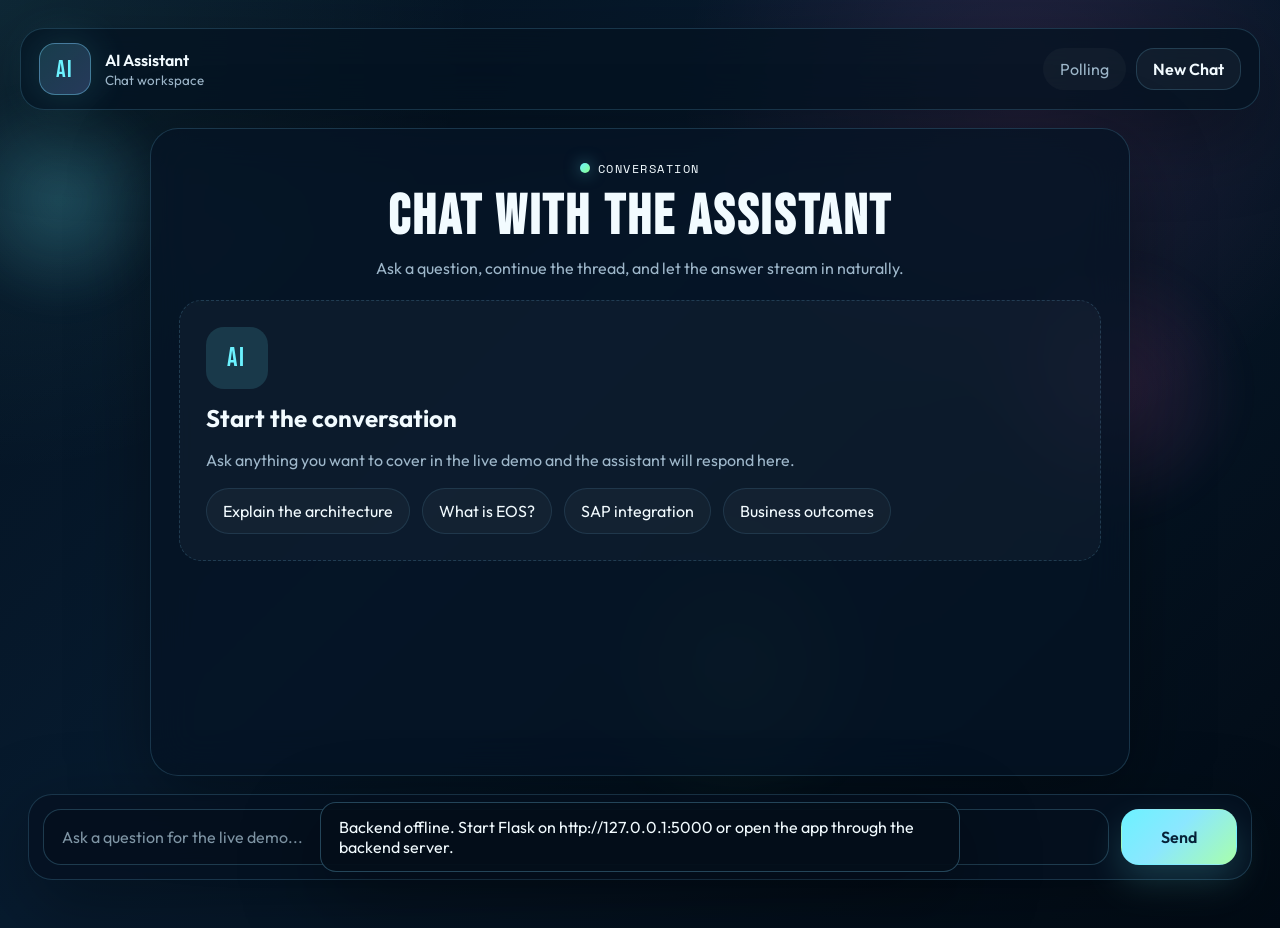
==== backend/chat.html @ 1033247f "Updated frontend" ====
<!DOCTYPE html>
<html lang="en">
<head>
    <meta charset="UTF-8">
    <meta name="viewport" content="width=device-width, initial-scale=1.0">
    <title>AI Assistant | Chat</title>
    <link rel="preconnect" href="https://fonts.googleapis.com">
    <link rel="preconnect" href="https://fonts.gstatic.com" crossorigin>
    <link href="https://fonts.googleapis.com/css2?family=Bebas+Neue&family=Outfit:wght@300;400;500;600;700&family=Space+Mono:wght@400;700&display=swap" rel="stylesheet">
    <link rel="stylesheet" href="demo-ui.css">
</head>
<body class="app-body">
    <div class="orb orb-1"></div>
    <div class="orb orb-2"></div>
    <div class="orb orb-3"></div>

    <div class="shell chat-shell-simple">
        <header class="topbar">
            <div class="topbar-left">
                <a class="brand" href="index.html">
                    <span class="brand-mark">AI</span>
                    <span class="brand-copy">
                        <strong>AI Assistant</strong>
                        <small>Chat workspace</small>
                    </span>
                </a>
            </div>

            <nav class="topnav">
                
                <a class="nav-link" href="poll.html">Polling</a>
                <button class="secondary-btn topbar-action" id="newChatBtn" type="button">New Chat</button>
            </nav>
        </header>

        <main class="chat-main-simple">
            <section class="chat-stage chat-stage-wide">
                <div class="chat-room-header">
                    <div>
                        <div class="eyebrow">Conversation</div>
                        <h1 class="thread-title">Chat With The Assistant</h1>
                        <p class="thread-copy thread-copy-compact">
                            Ask a question, continue the thread, and let the answer stream in naturally.
                        </p>
                    </div>
                </div>

                <div class="chat-empty" id="chatEmptyState">
                    <div class="chat-empty-icon">AI</div>
                    <h2>Start the conversation</h2>
                    <p>Ask anything you want to cover in the live demo and the assistant will respond here.</p>
                    <div class="chat-starters">
                        <button class="chat-starter js-chat-prompt" type="button" data-reply="Explain the architecture in detail.">
                            Explain the architecture
                        </button>
                        <button class="chat-starter js-chat-prompt" type="button" data-reply="What is EOS and what does it do?">
                            What is EOS?
                        </button>
                        <button class="chat-starter js-chat-prompt" type="button" data-reply="How does SAP integration work?">
                            SAP integration
                        </button>
                        <button class="chat-starter js-chat-prompt" type="button" data-reply="What are the business outcomes?">
                            Business outcomes
                        </button>
                    </div>
                </div>

                <div class="chat-messages" id="chatMessages"></div>
            </section>
        </main>

        <footer class="composer-bar">
            <div class="composer">
                <input
                    class="composer-input"
                    id="messageInput"
                    type="text"
                    placeholder="Ask a question for the live demo..."
                    autocomplete="off"
                >
                <button class="primary-btn send-btn" id="sendBtn" type="button">Send</button>
            </div>
        </footer>
    </div>

    <div class="toast" id="appToast"></div>
    <script src="api-config.js"></script>
    <script src="app.js"></script>
</body>
</html>
---- backend/demo-ui.css ----
:root {
    --bg: #04111f;
    --bg-2: #071b2f;
    --card: rgba(6, 20, 36, 0.78);
    --border: rgba(122, 214, 255, 0.18);
    --border-strong: rgba(122, 214, 255, 0.42);
    --text: #f2fbff;
    --muted: #9eb7ca;
    --muted-soft: #7f95a5;
    --cyan: #6cf2ff;
    --green: #89ff8f;
    --pink: #ff67cb;
    --purple: #88a6ff;
    --display-font: "Bebas Neue", sans-serif;
    --mono-font: "Space Mono", monospace;
    --body-font: "Outfit", sans-serif;
    --shadow: 0 24px 80px rgba(0, 0, 0, 0.35);
    --shadow-glow: 0 0 40px rgba(108, 242, 255, 0.16);
}

* {
    box-sizing: border-box;
}

html,
body {
    margin: 0;
    min-height: 100%;
}

body {
    background:
        radial-gradient(circle at top left, rgba(108, 242, 255, 0.10), transparent 30%),
        radial-gradient(circle at 80% 10%, rgba(255, 103, 203, 0.12), transparent 26%),
        linear-gradient(135deg, var(--bg), var(--bg-2) 42%, #020b15 100%);
    color: var(--text);
    font-family: var(--body-font);
}

body::before {
    content: "";
    position: fixed;
    inset: 0;
    background-image:
        linear-gradient(rgba(255, 255, 255, 0.02) 1px, transparent 1px),
        linear-gradient(90deg, rgba(255, 255, 255, 0.02) 1px, transparent 1px);
    background-size: 32px 32px;
    opacity: 0.22;
    pointer-events: none;
}

a {
    color: inherit;
    text-decoration: none;
}

button,
input,
textarea {
    font: inherit;
}

button {
    cursor: pointer;
}

.app-body {
    position: relative;
    overflow-x: hidden;
}

.orb {
    position: fixed;
    border-radius: 999px;
    filter: blur(16px);
    opacity: 0.55;
    pointer-events: none;
}

.orb-1 {
    top: 90px;
    left: -50px;
    width: 220px;
    height: 220px;
    background: radial-gradient(circle, rgba(108, 242, 255, 0.4), transparent 72%);
}

.orb-2 {
    top: 260px;
    right: 3%;
    width: 260px;
    height: 260px;
    background: radial-gradient(circle, rgba(255, 103, 203, 0.28), transparent 74%);
}

.orb-3 {
    bottom: 80px;
    left: 46%;
    width: 300px;
    height: 300px;
    background: radial-gradient(circle, rgba(137, 255, 143, 0.18), transparent 72%);
}

.shell {
    position: relative;
    z-index: 1;
    width: min(1280px, calc(100% - 40px));
    margin: 0 auto;
    padding: 28px 0 40px;
}

.topbar {
    display: flex;
    align-items: center;
    justify-content: space-between;
    gap: 20px;
    padding: 14px 18px;
    background: rgba(5, 18, 33, 0.78);
    border: 1px solid var(--border);
    border-radius: 24px;
    backdrop-filter: blur(20px);
    box-shadow: var(--shadow);
}

.topbar-left {
    display: flex;
    align-items: center;
    gap: 16px;
}

.brand {
    display: inline-flex;
    align-items: center;
    gap: 14px;
}

.brand-mark {
    display: grid;
    place-items: center;
    width: 52px;
    height: 52px;
    border-radius: 16px;
    font-family: var(--display-font);
    font-size: 1.5rem;
    letter-spacing: 0.08em;
    background: linear-gradient(135deg, rgba(108, 242, 255, 0.18), rgba(136, 166, 255, 0.25));
    border: 1px solid var(--border-strong);
    color: var(--cyan);
    box-shadow: var(--shadow-glow);
}

.brand-copy {
    display: grid;
    gap: 2px;
}

.brand-copy strong {
    font-size: 1rem;
    font-weight: 600;
}

.brand-copy small,
.question-meta,
.feature-kicker,
.side-label,
.stat-label,
.poll-helper,
.message-meta,
.field-label,
.hero-badge,
.char-count {
    color: var(--muted);
}

.topnav {
    display: flex;
    flex-wrap: wrap;
    justify-content: flex-end;
    gap: 10px;
}

.nav-link,
.nav-back,
.text-link {
    display: inline-flex;
    align-items: center;
    justify-content: center;
    min-height: 42px;
    padding: 0 16px;
    border-radius: 999px;
    border: 1px solid transparent;
    transition: 160ms ease;
}

.nav-link,
.nav-back {
    background: rgba(255, 255, 255, 0.03);
    color: var(--muted);
}

.nav-link:hover,
.nav-back:hover,
.text-link:hover {
    border-color: var(--border-strong);
    color: var(--text);
}

.nav-link.active {
    color: var(--text);
    border-color: rgba(108, 242, 255, 0.42);
    background: rgba(108, 242, 255, 0.08);
}

.text-link {
    justify-content: flex-start;
    width: fit-content;
    padding: 0;
    min-height: auto;
    color: var(--cyan);
}

.landing-main,
.poll-main {
    padding-top: 26px;
}

.landing-main {
    display: grid;
    grid-template-columns: minmax(0, 1.2fr) minmax(280px, 0.75fr) minmax(260px, 0.7fr);
    gap: 22px;
}

.hero-copy,
.hero-visual-card,
.feature-card,
.chat-stage,
.chat-side .side-card,
.poll-form-card,
.poll-feed-card,
.poll-queue-card,
.stat-card {
    background: var(--card);
    border: 1px solid var(--border);
    border-radius: 28px;
    backdrop-filter: blur(20px);
    box-shadow: var(--shadow);
}

.hero-copy,
.hero-visual-card,
.poll-hero,
.poll-form-card,
.poll-feed-card,
.poll-queue-card,
.chat-stage,
.side-card {
    padding: 28px;
}

.eyebrow,
.feature-kicker,
.side-label {
    display: inline-flex;
    align-items: center;
    gap: 8px;
    font-family: var(--mono-font);
    font-size: 0.78rem;
    letter-spacing: 0.12em;
    text-transform: uppercase;
}

.eyebrow::before,
.feature-kicker::before,
.side-label::before {
    content: "";
    width: 10px;
    height: 10px;
    border-radius: 999px;
    background: linear-gradient(135deg, var(--cyan), var(--green));
    box-shadow: 0 0 16px rgba(108, 242, 255, 0.5);
}

.hero-title,
.poll-hero-title,
.thread-title {
    margin: 14px 0 12px;
    line-height: 0.92;
    letter-spacing: 0.05em;
    font-family: var(--display-font);
}

.hero-title,
.poll-hero-title {
    font-size: clamp(4rem, 8vw, 7rem);
}

.thread-title {
    font-size: clamp(2.4rem, 5vw, 3.5rem);
}

.hero-description,
.hero-visual-copy,
.thread-copy,
.feature-card p,
.poll-hero-copy,
.poll-helper,
.chat-empty p {
    margin: 0;
    color: var(--muted);
    line-height: 1.7;
}

.launch-panel,
.poll-form {
    margin-top: 28px;
}

.field-label {
    display: block;
    margin-bottom: 10px;
    font-size: 0.95rem;
}

.launch-row {
    display: flex;
    gap: 12px;
}

.neon-input,
.poll-textarea,
.composer-input {
    width: 100%;
    border: 1px solid rgba(122, 214, 255, 0.22);
    border-radius: 18px;
    background: rgba(5, 17, 30, 0.88);
    color: var(--text);
    padding: 16px 18px;
    outline: none;
    transition: border-color 160ms ease, box-shadow 160ms ease, transform 160ms ease;
}

.neon-input:focus,
.poll-textarea:focus,
.composer-input:focus {
    border-color: rgba(108, 242, 255, 0.7);
    box-shadow: 0 0 0 4px rgba(108, 242, 255, 0.08);
}

.neon-input::placeholder,
.poll-textarea::placeholder,
.composer-input::placeholder {
    color: var(--muted-soft);
}

.neon-input-large {
    min-height: 64px;
    font-size: 1.04rem;
}

.poll-textarea {
    min-height: 132px;
    resize: vertical;
}

.primary-btn,
.secondary-btn,
.prompt-chip,
.suggestion-chip,
.vote-btn {
    border: 1px solid transparent;
    border-radius: 18px;
    transition: transform 160ms ease, border-color 160ms ease, background 160ms ease, color 160ms ease, box-shadow 160ms ease;
}

.primary-btn,
.secondary-btn {
    min-height: 56px;
    padding: 0 22px;
    font-weight: 600;
}

.primary-btn {
    background: linear-gradient(135deg, var(--cyan), #8be7ff 45%, #a8ffab);
    color: #062137;
    box-shadow: 0 16px 36px rgba(108, 242, 255, 0.18);
}

.primary-btn:hover,
.secondary-btn:hover,
.prompt-chip:hover,
.suggestion-chip:hover,
.vote-btn:hover {
    transform: translateY(-1px);
}

.primary-btn:disabled,
.secondary-btn:disabled,
.vote-btn:disabled {
    opacity: 0.55;
    cursor: not-allowed;
    transform: none;
}

.secondary-btn {
    background: rgba(255, 255, 255, 0.04);
    color: var(--text);
    border-color: rgba(122, 214, 255, 0.18);
}

.prompt-chip-row,
.stacked-chip-list,
.suggestion-chips {
    display: flex;
    gap: 12px;
}

.prompt-chip-row {
    margin-top: 22px;
    flex-wrap: wrap;
}

.stacked-chip-list,
.suggestion-chips {
    flex-direction: column;
}

.prompt-chip,
.suggestion-chip,
.vote-btn {
    background: rgba(255, 255, 255, 0.03);
    color: var(--text);
    border-color: rgba(122, 214, 255, 0.12);
    padding: 14px 16px;
}

.prompt-chip-block {
    text-align: left;
    width: 100%;
}

.hero-visual-card {
    display: grid;
    gap: 18px;
    align-content: space-between;
}

.hero-badge {
    display: inline-flex;
    width: fit-content;
    padding: 8px 14px;
    border-radius: 999px;
    background: rgba(255, 255, 255, 0.04);
    font-family: var(--mono-font);
    font-size: 0.76rem;
    letter-spacing: 0.08em;
    text-transform: uppercase;
}

.hero-rings {
    position: relative;
    display: grid;
    place-items: center;
    min-height: 340px;
}

.ring {
    position: absolute;
    border-radius: 999px;
    border: 1px solid rgba(122, 214, 255, 0.16);
}

.ring-a {
    width: 280px;
    height: 280px;
    animation: spin 18s linear infinite;
}

.ring-b {
    width: 220px;
    height: 220px;
    border-color: rgba(255, 103, 203, 0.22);
    animation: spinReverse 14s linear infinite;
}

.ring-c {
    width: 160px;
    height: 160px;
    border-color: rgba(137, 255, 143, 0.2);
    animation: pulse 3.5s ease-in-out infinite;
}

.hero-core {
    position: relative;
    z-index: 1;
    display: grid;
    place-items: center;
    width: 124px;
    height: 124px;
    border-radius: 32px;
    background:
        radial-gradient(circle at 30% 30%, rgba(255, 255, 255, 0.18), transparent 46%),
        linear-gradient(145deg, rgba(108, 242, 255, 0.25), rgba(8, 25, 43, 0.88));
    border: 1px solid rgba(122, 214, 255, 0.26);
    box-shadow: var(--shadow-glow);
}

.hero-core span {
    font-family: var(--display-font);
    font-size: 2.4rem;
    letter-spacing: 0.08em;
    color: var(--cyan);
}

.hero-core small {
    font-family: var(--mono-font);
    letter-spacing: 0.18em;
    text-transform: uppercase;
    color: var(--muted);
}

.feature-rail {
    display: grid;
    gap: 18px;
}

.feature-card {
    padding: 24px;
}

.feature-card h2 {
    margin: 14px 0 10px;
    font-size: 1.3rem;
}

.feature-card-stats {
    display: grid;
    gap: 14px;
}

.mini-stat {
    display: grid;
    gap: 4px;
}

.mini-stat strong {
    font-family: var(--mono-font);
    color: var(--cyan);
}

.mini-stat span {
    color: var(--muted);
}

.chat-shell {
    display: grid;
    gap: 20px;
}

.chat-layout {
    display: grid;
    grid-template-columns: minmax(0, 1.3fr) minmax(280px, 0.62fr);
    gap: 20px;
}

.chat-stage {
    min-height: 68vh;
    display: grid;
    grid-template-rows: auto auto 1fr;
    gap: 18px;
}

.thread-header {
    display: flex;
    align-items: flex-start;
    justify-content: space-between;
    gap: 14px;
}

.chat-empty {
    display: grid;
    justify-items: start;
    gap: 14px;
    padding: 26px;
    border-radius: 22px;
    background: rgba(255, 255, 255, 0.03);
    border: 1px dashed rgba(122, 214, 255, 0.18);
}

.chat-empty-icon {
    display: grid;
    place-items: center;
    width: 62px;
    height: 62px;
    border-radius: 18px;
    background: rgba(108, 242, 255, 0.14);
    color: var(--cyan);
    font-family: var(--display-font);
    font-size: 1.6rem;
    letter-spacing: 0.08em;
}

.chat-empty h2 {
    margin: 0;
    font-size: 1.5rem;
}

.chat-messages {
    display: grid;
    gap: 16px;
    align-content: start;
    max-height: 60vh;
    overflow-y: auto;
    padding-right: 4px;
}

.message {
    display: grid;
    gap: 8px;
    width: 100%;
}

.message.user {
    justify-items: end;
}

.message.bot {
    justify-items: start;
}

.message-bubble {
    max-width: min(760px, 100%);
    padding: 18px 20px;
    border-radius: 22px;
    border: 1px solid rgba(122, 214, 255, 0.12);
    background: rgba(255, 255, 255, 0.04);
    line-height: 1.7;
}

.message.user .message-bubble {
    background: linear-gradient(135deg, rgba(108, 242, 255, 0.16), rgba(136, 166, 255, 0.12));
    border-color: rgba(108, 242, 255, 0.24);
}

.message.bot .message-bubble {
    background: rgba(4, 14, 26, 0.92);
}

.message-bubble p {
    margin: 0 0 12px;
}

.message-bubble p:last-child,
.message-bubble ul:last-child {
    margin-bottom: 0;
}

.message-bubble ul {
    margin: 0 0 12px;
    padding-left: 20px;
}

.message-bubble li + li {
    margin-top: 8px;
}

.message-meta {
    font-size: 0.84rem;
}

.chat-side {
    display: grid;
    gap: 18px;
    align-content: start;
}

.side-card {
    display: grid;
    gap: 18px;
}

.composer-bar {
    padding: 0 8px 8px;
}

.composer {
    display: flex;
    align-items: center;
    gap: 12px;
    padding: 14px;
    background: rgba(5, 18, 33, 0.82);
    border: 1px solid var(--border);
    border-radius: 24px;
    backdrop-filter: blur(18px);
    box-shadow: var(--shadow);
}

.composer-input {
    min-height: 56px;
}

.send-btn {
    min-width: 116px;
}

.typing-indicator {
    display: inline-flex;
    align-items: center;
    gap: 8px;
}

.typing-indicator span {
    width: 9px;
    height: 9px;
    border-radius: 999px;
    background: var(--cyan);
    opacity: 0.45;
    animation: bounce 0.9s infinite ease-in-out;
}

.typing-indicator span:nth-child(2) {
    animation-delay: 0.12s;
}

.typing-indicator span:nth-child(3) {
    animation-delay: 0.24s;
}

.poll-hero {
    margin-bottom: 20px;
    background: linear-gradient(145deg, rgba(6, 20, 36, 0.82), rgba(9, 30, 50, 0.88));
    border: 1px solid var(--border);
    border-radius: 30px;
    box-shadow: var(--shadow);
}

.poll-layout {
    display: grid;
    grid-template-columns: minmax(0, 1fr) minmax(320px, 0.72fr);
    gap: 20px;
}

.poll-column,
.queue-column {
    display: grid;
    gap: 18px;
    align-content: start;
}

.field-row {
    margin-bottom: 16px;
}

.field-footer {
    display: flex;
    align-items: center;
    justify-content: space-between;
    gap: 12px;
}

.poll-stats {
    display: grid;
    grid-template-columns: repeat(3, minmax(0, 1fr));
    gap: 14px;
}

.stat-card {
    padding: 20px;
}

.stat-value {
    display: block;
    font-family: var(--display-font);
    font-size: 2.6rem;
    letter-spacing: 0.04em;
    color: var(--cyan);
}

.poll-feed-list,
.poll-queue-list {
    display: grid;
    gap: 14px;
    margin-top: 16px;
}

.question-card {
    padding: 18px;
    border-radius: 22px;
    border: 1px solid rgba(122, 214, 255, 0.14);
    background: rgba(255, 255, 255, 0.03);
}

.question-card.top-question {
    border-color: rgba(108, 242, 255, 0.26);
    background: linear-gradient(145deg, rgba(108, 242, 255, 0.08), rgba(255, 255, 255, 0.03));
}

.status-pill {
    display: inline-flex;
    align-items: center;
    gap: 8px;
    min-height: 40px;
    padding: 0 14px;
    border-radius: 999px;
    border: 1px solid rgba(122, 214, 255, 0.16);
    background: rgba(255, 255, 255, 0.04);
    color: var(--muted);
    font-size: 0.82rem;
    letter-spacing: 0.04em;
    text-transform: uppercase;
}

.status-pill::before {
    content: "";
    width: 8px;
    height: 8px;
    border-radius: 999px;
    background: #9ea8b6;
    box-shadow: 0 0 0 6px rgba(158, 168, 182, 0.12);
}

.status-pill[data-status="online"] {
    color: var(--text);
    border-color: rgba(94, 255, 174, 0.26);
    background: rgba(94, 255, 174, 0.08);
}

.status-pill[data-status="online"]::before {
    background: #5effae;
    box-shadow: 0 0 0 6px rgba(94, 255, 174, 0.14);
}

.status-pill[data-status="offline"] {
    border-color: rgba(255, 139, 139, 0.26);
    background: rgba(255, 139, 139, 0.08);
    color: #ffd7d7;
}

.status-pill[data-status="offline"]::before {
    background: #ff8b8b;
    box-shadow: 0 0 0 6px rgba(255, 139, 139, 0.14);
}

.poll-queue-copy {
    margin: 14px 0 0;
    color: var(--muted);
    line-height: 1.65;
    font-size: 0.96rem;
}

.question-head {
    display: flex;
    align-items: flex-start;
    justify-content: space-between;
    gap: 12px;
}

.question-meta {
    display: flex;
    flex-wrap: wrap;
    gap: 10px;
    font-size: 0.88rem;
}

.question-author {
    color: var(--text);
    font-weight: 500;
}

.question-rank {
    min-width: 42px;
    height: 42px;
    display: grid;
    place-items: center;
    border-radius: 14px;
    background: rgba(108, 242, 255, 0.12);
    color: var(--cyan);
    font-family: var(--mono-font);
}

.question-text {
    margin: 14px 0 16px;
    line-height: 1.65;
    color: var(--text);
}

.question-actions {
    display: flex;
    align-items: center;
    justify-content: space-between;
    gap: 12px;
}

.question-votes {
    color: var(--muted);
    font-family: var(--mono-font);
}

.vote-btn {
    min-width: 96px;
}

.vote-btn.voted {
    background: rgba(108, 242, 255, 0.14);
    border-color: rgba(108, 242, 255, 0.32);
    color: var(--cyan);
}

.empty-state {
    padding: 22px;
    border-radius: 22px;
    border: 1px dashed rgba(122, 214, 255, 0.16);
    color: var(--muted);
    line-height: 1.6;
}

.toast {
    position: fixed;
    left: 50%;
    bottom: 28px;
    transform: translate(-50%, 18px);
    padding: 14px 18px;
    border-radius: 16px;
    background: rgba(4, 14, 26, 0.94);
    border: 1px solid rgba(122, 214, 255, 0.28);
    color: var(--text);
    box-shadow: var(--shadow);
    opacity: 0;
    pointer-events: none;
    transition: opacity 160ms ease, transform 160ms ease;
    z-index: 10;
}

.toast.show {
    opacity: 1;
    transform: translate(-50%, 0);
}

.shell-home {
    max-width: 1080px;
}

.topbar-minimal {
    justify-content: center;
}

.topbar-home {
    justify-content: space-between;
}

.shell-home-poster {
    max-width: 1120px;
}

.home-stage {
    min-height: calc(100vh - 150px);
    display: grid;
    place-items: center;
    padding-top: 26px;
}

.home-stage-poster {
    min-height: calc(100vh - 120px);
}

.home-hero {
    width: min(920px, 100%);
    text-align: center;
    padding: 20px 0 12px;
}

.home-hero-poster {
    width: min(760px, 100%);
}

.hack-badge {
    display: inline-flex;
    align-items: center;
    justify-content: center;
    margin-bottom: 18px;
    padding: 8px 18px;
    border-radius: 999px;
    border: 1px solid rgba(108, 242, 255, 0.18);
    background: rgba(0, 0, 0, 0.28);
    color: var(--cyan);
    font-family: var(--mono-font);
    font-size: 0.82rem;
    letter-spacing: 0.12em;
    text-transform: uppercase;
}

.home-copy {
    width: min(620px, 100%);
    margin: 0 auto;
    color: var(--muted);
    line-height: 1.75;
}

.home-copy-poster {
    max-width: 700px;
    font-family: var(--mono-font);
    font-size: 0.98rem;
}

.home-visual {
    position: relative;
    display: grid;
    place-items: center;
    min-height: 270px;
    margin: 26px auto 10px;
}

.home-visual-poster {
    min-height: 300px;
    margin: 16px auto 26px;
}

.landing-launch-form {
    width: min(760px, 100%);
    margin: 0 auto;
}

.landing-input-wrap {
    position: relative;
}

.landing-textarea {
    min-height: 120px;
    border-radius: 18px;
    padding: 20px 20px 40px;
    resize: none;
}

.landing-submit-btn {
    width: 100%;
    margin-top: 18px;
    min-height: 76px;
    border: none;
    border-radius: 18px;
    background: linear-gradient(135deg, #39dff0, #7ab7ff 55%, #b35eff);
    color: #09111b;
    font-family: var(--display-font);
    font-size: 2rem;
    letter-spacing: 0.14em;
    text-transform: uppercase;
    transition: transform 160ms ease, opacity 160ms ease;
}

.landing-submit-btn:hover {
    transform: translateY(-2px);
    opacity: 0.96;
}

.landing-suggestions {
    width: min(760px, 100%);
    margin: 22px auto 0;
}

.landing-suggestions-label {
    margin: 0 0 12px;
    color: var(--muted);
    font-family: var(--mono-font);
    font-size: 0.88rem;
    letter-spacing: 0.08em;
    text-transform: uppercase;
}

.landing-suggestion-list,
.chat-starters {
    display: flex;
    flex-wrap: wrap;
    justify-content: center;
    gap: 12px;
}

.landing-suggestion-chip {
    padding: 12px 18px;
    border-radius: 999px;
    border: 1px solid rgba(122, 214, 255, 0.16);
    background: rgba(255, 255, 255, 0.04);
    color: var(--text);
    transition: transform 160ms ease, border-color 160ms ease, background 160ms ease;
}

.landing-suggestion-chip:hover {
    transform: translateY(-1px);
    border-color: var(--border-strong);
    background: rgba(108, 242, 255, 0.08);
}

.home-options {
    display: grid;
    grid-template-columns: repeat(2, minmax(0, 1fr));
    gap: 18px;
    margin-top: 18px;
}

.home-option {
    text-align: left;
    padding: 24px;
    background: rgba(6, 20, 36, 0.82);
    border: 1px solid var(--border);
    border-radius: 26px;
    box-shadow: var(--shadow);
    transition: transform 160ms ease, border-color 160ms ease, box-shadow 160ms ease;
}

.home-option:hover {
    transform: translateY(-2px);
    border-color: var(--border-strong);
    box-shadow: var(--shadow), var(--shadow-glow);
}

.home-option-kicker {
    display: inline-block;
    font-family: var(--mono-font);
    font-size: 0.75rem;
    letter-spacing: 0.12em;
    text-transform: uppercase;
    color: var(--cyan);
}

.home-option h2 {
    margin: 14px 0 10px;
    font-size: 1.45rem;
}

.home-option p {
    margin: 0;
    color: var(--muted);
    line-height: 1.7;
}

.home-option-link {
    display: inline-flex;
    margin-top: 18px;
    color: var(--text);
    font-family: var(--mono-font);
    font-size: 0.88rem;
}

.chat-shell-simple {
    display: grid;
    gap: 18px;
}

.chat-main-simple {
    display: block;
}

.chat-stage-wide {
    width: min(980px, 100%);
    margin: 0 auto;
    min-height: 72vh;
    grid-template-rows: auto auto 1fr;
}

.chat-room-header {
    display: grid;
    gap: 8px;
    justify-items: center;
    text-align: center;
}

.thread-copy-compact {
    max-width: 640px;
}

.chat-starter {
    padding: 12px 16px;
    background: rgba(255, 255, 255, 0.03);
    color: var(--text);
    border: 1px solid rgba(122, 214, 255, 0.12);
    border-radius: 999px;
    transition: transform 160ms ease, border-color 160ms ease, background 160ms ease;
}

.chat-starter:hover {
    transform: translateY(-1px);
    border-color: var(--border-strong);
    background: rgba(108, 242, 255, 0.08);
}

.topbar-action {
    min-height: 42px;
    padding: 0 16px;
}

.message-poll-cta {
    display: flex;
    align-items: center;
    justify-content: flex-start;
    gap: 14px;
    margin-top: 8px;
    color: var(--muted);
    flex-wrap: wrap;
}

.message-poll-btn {
    min-height: 40px;
    padding: 0 14px;
}

.message-followups {
    display: flex;
    flex-wrap: wrap;
    justify-content: flex-end;
    gap: 12px;
    margin-top: 10px;
}

.message-followup-chip {
    padding: 12px 16px;
    border-radius: 16px;
    border: 1px solid rgba(255, 103, 203, 0.26);
    background: rgba(255, 255, 255, 0.02);
    color: var(--text);
    box-shadow: 0 8px 22px rgba(255, 103, 203, 0.08);
    transition: transform 160ms ease, border-color 160ms ease, background 160ms ease;
}

.message-followup-chip:hover {
    transform: translateY(-1px);
    border-color: rgba(255, 103, 203, 0.5);
    background: rgba(255, 103, 203, 0.08);
}

.topbar .topnav {
    align-items: center;
}

.chat-messages {
    scrollbar-width: none;
    -ms-overflow-style: none;
}

.chat-messages::-webkit-scrollbar {
    display: none;
}

@keyframes bounce {
    0%, 80%, 100% {
        transform: translateY(0);
        opacity: 0.45;
    }

    40% {
        transform: translateY(-5px);
        opacity: 1;
    }
}

@keyframes spin {
    from {
        transform: rotate(0deg);
    }

    to {
        transform: rotate(360deg);
    }
}

@keyframes spinReverse {
    from {
        transform: rotate(360deg);
    }

    to {
        transform: rotate(0deg);
    }
}

@keyframes pulse {
    0%, 100% {
        transform: scale(1);
        opacity: 0.8;
    }

    50% {
        transform: scale(1.06);
        opacity: 1;
    }
}

@media (max-width: 1180px) {
    .landing-main,
    .chat-layout,
    .poll-layout {
        grid-template-columns: 1fr;
    }

    .feature-rail,
    .chat-side,
    .queue-column {
        grid-template-columns: repeat(auto-fit, minmax(240px, 1fr));
    }

    .home-options {
        grid-template-columns: 1fr;
    }

}

@media (max-width: 820px) {
    .shell {
        width: min(100% - 22px, 100%);
        padding-top: 16px;
        padding-bottom: 26px;
    }

    .topbar,
    .thread-header,
    .launch-row,
    .composer,
    .field-footer,
    .question-actions,
    .message-poll-cta {
        flex-direction: column;
        align-items: stretch;
    }

    .topbar {
        gap: 14px;
        padding: 14px;
    }

    .topbar-left {
        width: 100%;
        justify-content: space-between;
    }

    .topbar .topnav {
        width: 100%;
        display: grid;
        grid-template-columns: repeat(2, minmax(0, 1fr));
        gap: 10px;
    }

    .topbar .nav-link,
    .topbar .topbar-action {
        width: 100%;
        justify-content: center;
    }

    .hero-copy,
    .hero-visual-card,
    .feature-card,
    .chat-stage,
    .side-card,
    .poll-hero,
    .poll-form-card,
    .poll-feed-card,
    .poll-queue-card {
        padding: 22px;
    }

    .hero-title,
    .poll-hero-title {
        font-size: clamp(3.2rem, 18vw, 5.2rem);
    }

    .poll-stats {
        grid-template-columns: repeat(3, minmax(0, 1fr));
        gap: 10px;
    }

    .poll-layout {
        gap: 16px;
    }

    .queue-column {
        gap: 14px;
    }

    .poll-queue-card {
        order: -1;
    }

    .stat-card {
        padding: 12px 10px;
        border-radius: 18px;
        text-align: center;
    }

    .stat-value {
        font-size: 1.7rem;
        line-height: 1;
    }

    .stat-label {
        font-size: 0.72rem;
    }

    .poll-queue-copy {
        margin-top: 10px;
        font-size: 0.9rem;
    }

    .poll-feed-list,
    .poll-queue-list {
        gap: 10px;
        margin-top: 12px;
    }

    .question-card {
        padding: 14px;
        border-radius: 18px;
    }

    .question-rank {
        min-width: 36px;
        height: 36px;
        border-radius: 12px;
        font-size: 0.78rem;
    }

    .question-text {
        margin: 10px 0 12px;
        font-size: 0.95rem;
        line-height: 1.55;
    }

    .question-meta {
        gap: 8px;
        font-size: 0.8rem;
    }

    .vote-btn {
        min-width: 84px;
        padding: 10px 12px;
        border-radius: 14px;
    }

    .question-votes {
        font-size: 0.8rem;
    }

    .send-btn,
    .primary-btn,
    .secondary-btn {
        width: 100%;
    }

    .home-stage {
        min-height: auto;
    }

    .chat-stage-wide {
        min-height: 68vh;
    }

    .message-followups {
        justify-content: stretch;
    }
}

@media (max-width: 480px) {
    .poll-hero,
    .poll-form-card,
    .poll-feed-card,
    .poll-queue-card {
        padding: 18px;
    }

    .poll-stats {
        gap: 8px;
    }

    .stat-card {
        padding: 10px 8px;
    }

    .stat-value {
        font-size: 1.45rem;
    }

    .stat-label {
        font-size: 0.68rem;
    }
}
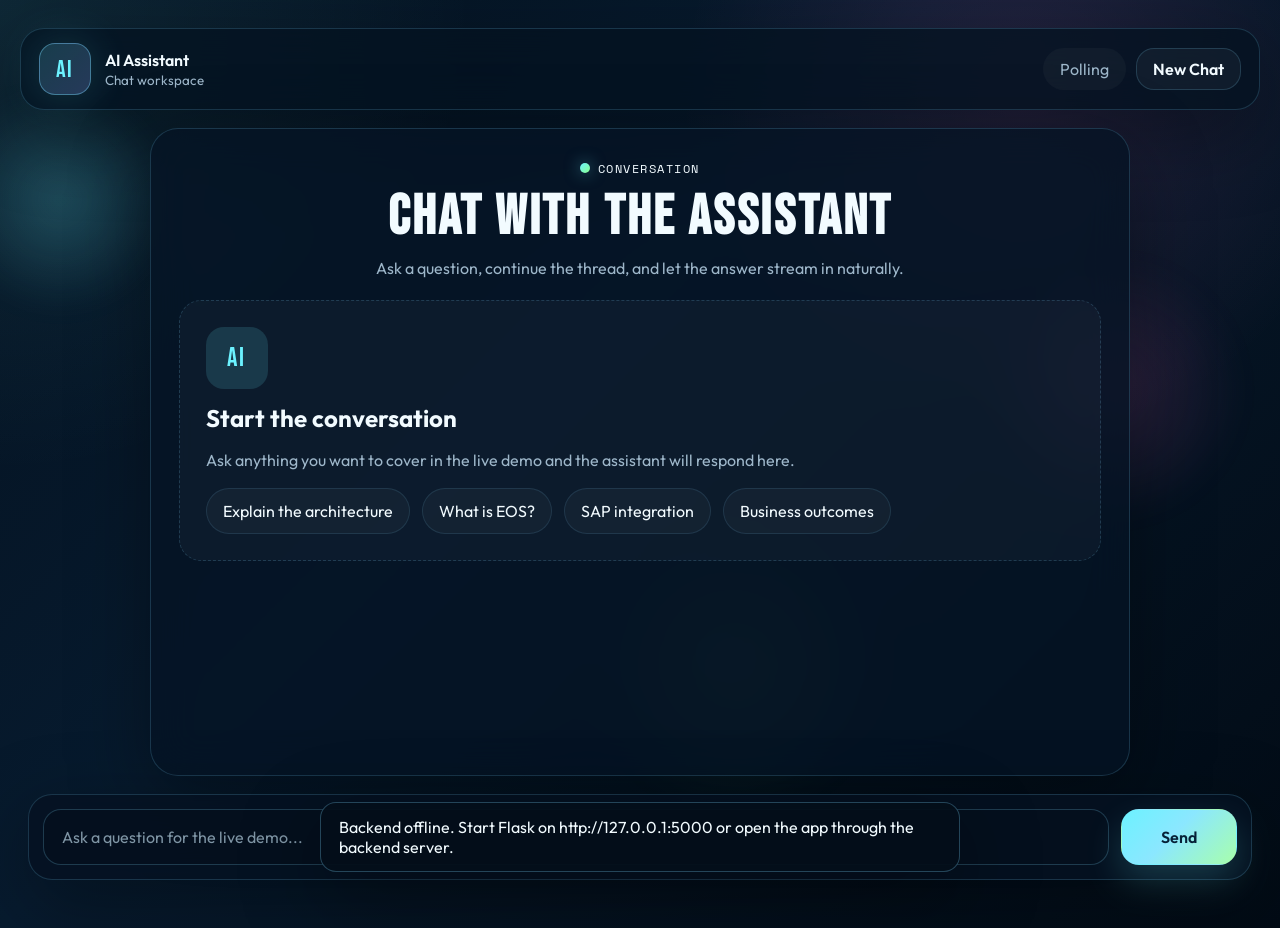
==== commit 8b4741fa: "fix 404 routes" ====
--- a/backend/chat.html
+++ b/backend/chat.html
@@ -17,7 +17,7 @@
     <div class="shell chat-shell-simple">
         <header class="topbar">
             <div class="topbar-left">
-                <a class="brand" href="index.html">
+                <a class="brand" href="/">
                     <span class="brand-mark">AI</span>
                     <span class="brand-copy">
                         <strong>AI Assistant</strong>
@@ -28,7 +28,7 @@
 
             <nav class="topnav">
                 
-                <a class="nav-link" href="poll.html">Polling</a>
+                <a class="nav-link" href="/poll">Polling</a>
                 <button class="secondary-btn topbar-action" id="newChatBtn" type="button">New Chat</button>
             </nav>
         </header>
